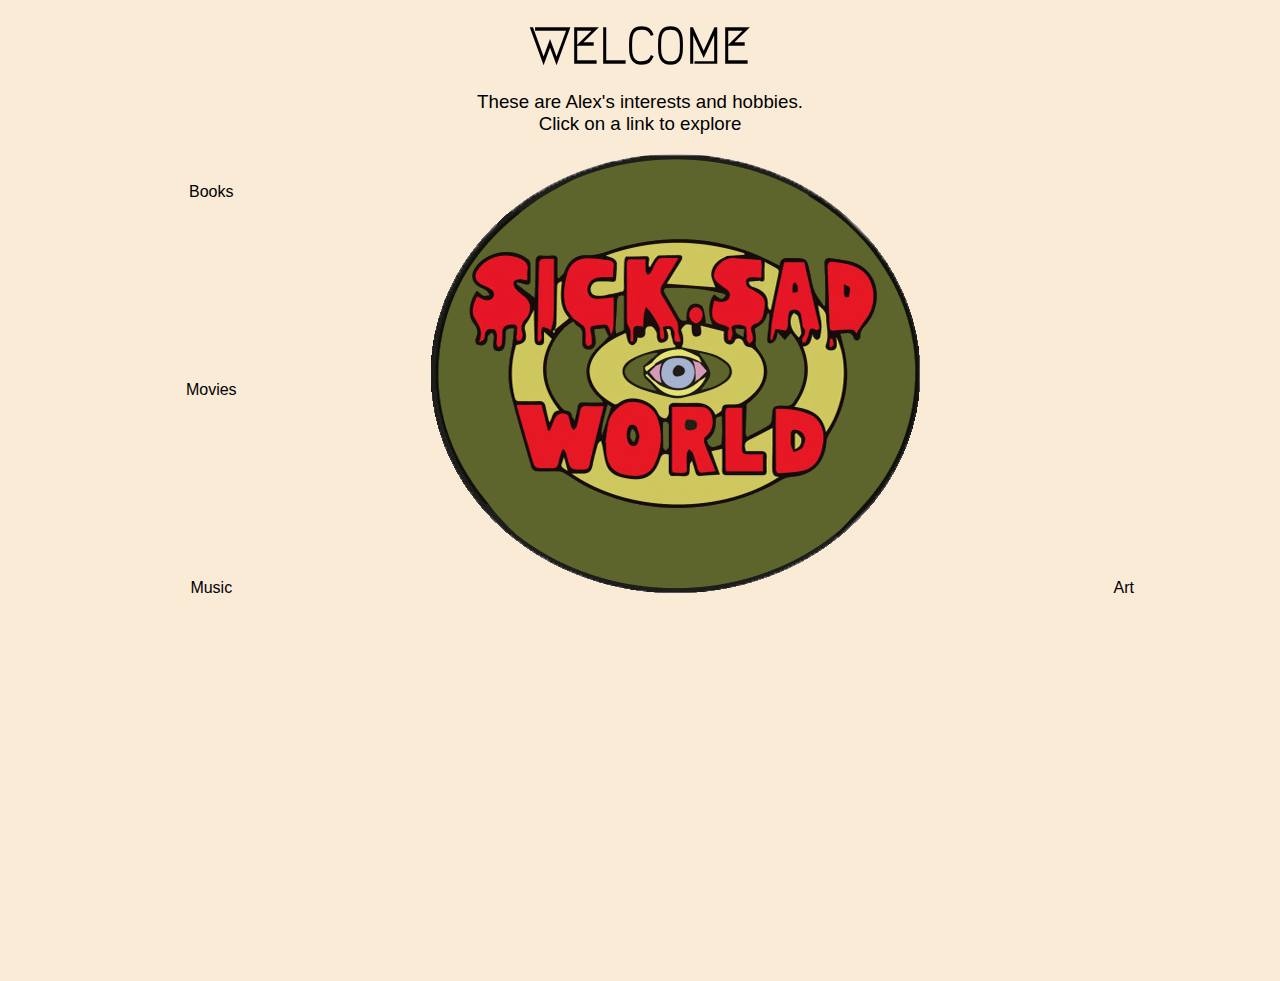
==== index.html @ fc736e08 "First commit for my website" ====
<!DOCTYPE html>
<head>
  <title>Alex's Hobbies</title>
  <link rel="stylesheet" type="text/css" href="styles.css";>
  <link href="https://fonts.googleapis.com/css?family=Bungee+Inline|Bungee+Shade|Codystar|Fontdiner+Swanky|Megrim|Monoton|Press+Start+2P" rel="stylesheet">
  <meta charset="UTF-8">
</head>
  <body>
    <h1>WELCOME</h1>
    <h3 id="subhead">These are Alex's interests and hobbies.<br>Click on a link to explore</h5>
    <div class="wrapper">
      <ul id="frontPage">
        <li>Books</li>
        <li>Movies</li>
        <li>Music</li>
      </ul>
      <ul id="frontPage"><li><img class="centerImage" src="/images/sickSad.gif"></img></li></ul>
      <ul id="frontPage">
        <li>Art</li>
        <li><a href="/Photography</li> <!-- offTheAir -->
        <li>Weird Stuff</li>
      </ul>
    </div>
  </body>
---- styles.css ----
/*font-family: 'Bungee Inline', cursive;
font-family: 'Bungee Shade', cursive;
font-family: 'Codystar', cursive;
font-family: 'Fontdiner Swanky', cursive;
font-family: 'Megrim', cursive;
font-family: 'Monoton', cursive;
font-family: 'Press Start 2P', cursive;*/

h1 {
    font-size: 50px;
    line-height: 24px;
    font-family: 'Megrim', cursive;
    font-weight: 600;
    text-align: center;
}

#subhead {
  font-family: Avenir, sans-serif;
  color: black;
  text-align: center;
  font-weight: 400;
}

img.centerImage {
  padding: 0 50px 0 50px;
  margin-left: auto;
  margin-right: auto;
}

blockquote {
  font-family: 'Times New Roman', serif;
  font-style: italic;
  text-align: center, justify;
  color: white;
}

body {
  background-color: #faebd7;
}

.wrapper {
  text-align: center;
}

ul#frontPage {
  margin-top: 0;
  /*padding: 0;*/
  display: inline-block;
  list-style-type: none;
}

li {
  /*float: left;*/
  margin-right: : auto;
  margin-left: auto;
  margin-top: 0;
  padding: 0 50px 180px 50px;
  font-family: Avenir, sans-serif;
}

p.centerText {
  text-align: center;
  font-family: Avenir, sans-serif;
}
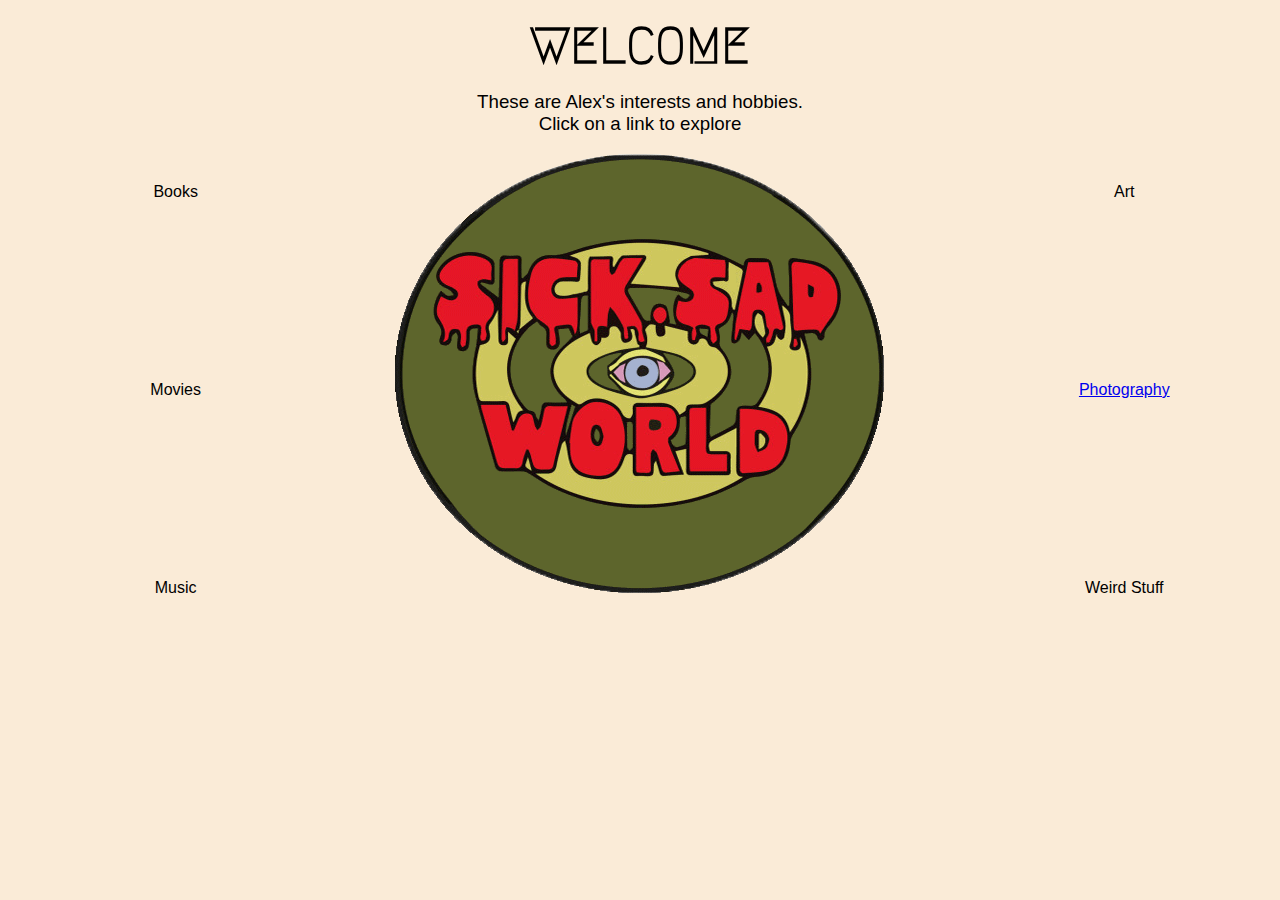
==== commit 3f353ad3: "new photography page added" ====
--- a/index.html
+++ b/index.html
@@ -5,20 +5,20 @@
   <link href="https://fonts.googleapis.com/css?family=Bungee+Inline|Bungee+Shade|Codystar|Fontdiner+Swanky|Megrim|Monoton|Press+Start+2P" rel="stylesheet">
   <meta charset="UTF-8">
 </head>
-  <body>
-    <h1>WELCOME</h1>
-    <h3 id="subhead">These are Alex's interests and hobbies.<br>Click on a link to explore</h5>
-    <div class="wrapper">
-      <ul id="frontPage">
-        <li>Books</li>
-        <li>Movies</li>
-        <li>Music</li>
-      </ul>
-      <ul id="frontPage"><li><img class="centerImage" src="/images/sickSad.gif"></img></li></ul>
-      <ul id="frontPage">
-        <li>Art</li>
-        <li><a href="/Photography</li> <!-- offTheAir -->
-        <li>Weird Stuff</li>
-      </ul>
-    </div>
-  </body>
+<body>
+  <h1>WELCOME</h1>
+  <h3 id="subhead">These are Alex's interests and hobbies.<br>Click on a link to explore</h5>
+  <div class="wrapper">
+    <ul id="frontPage">
+      <li>Books</li>
+      <li>Movies</li>
+      <li>Music</li>
+    </ul>
+    <ul id="frontPage"><li><a href="https://www.youtube.com/watch?v=2_SK0hJ_OmM" target="_blank"><img class="centerImage" src="/images/sickSad.gif"></a></img></li></ul>
+    <ul id="frontPage">
+      <li>Art</li>
+      <li><a href="/photography_page.html">Photography</a></li> <!-- offTheAir -->
+      <li>Weird Stuff</li>
+    </ul>
+  </div>
+</body>
--- a/styles.css
+++ b/styles.css
@@ -21,6 +21,12 @@
   font-weight: 400;
 }
 
+img.ownLine {
+  display: block;
+  margin-left: auto;
+  margin-right: auto;
+}
+
 img.centerImage {
   padding: 0 50px 0 50px;
   margin-left: auto;
@@ -40,6 +46,11 @@
 
 .wrapper {
   text-align: center;
+  font-family: Avenir, sans-serif;
+}
+
+ol {
+  list-style-type: none;
 }
 
 ul#frontPage {
@@ -47,6 +58,11 @@
   /*padding: 0;*/
   display: inline-block;
   list-style-type: none;
+}
+
+li.centered {
+  margin-left: auto;
+  margin-right: auto;
 }
 
 li {
@@ -58,7 +74,7 @@
   font-family: Avenir, sans-serif;
 }
 
-p.centerText {
+p.center {
   text-align: center;
   font-family: Avenir, sans-serif;
 }
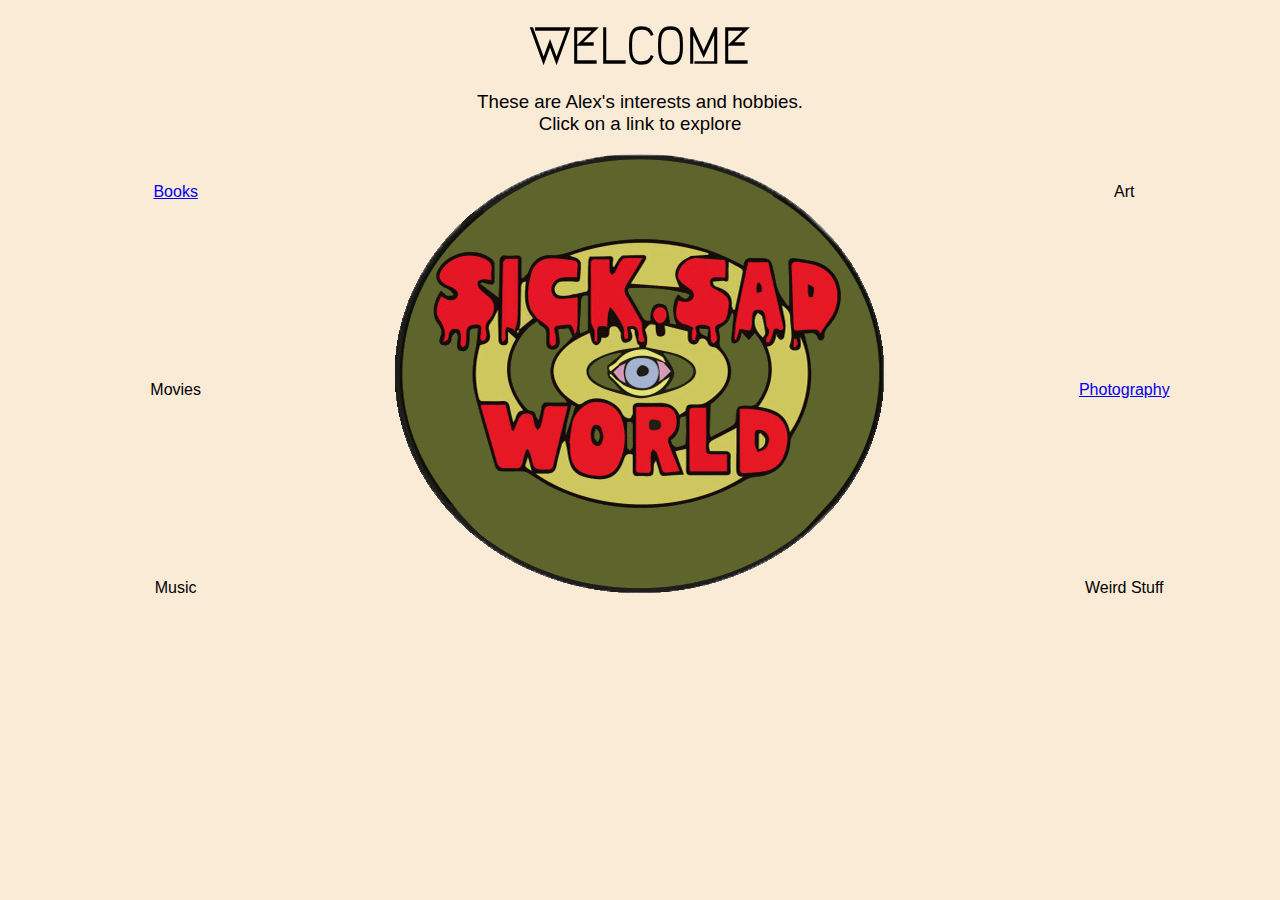
==== commit bcbedc35: "added books page and image sources" ====
--- a/index.html
+++ b/index.html
@@ -10,7 +10,7 @@
   <h3 id="subhead">These are Alex's interests and hobbies.<br>Click on a link to explore</h5>
   <div class="wrapper">
     <ul id="frontPage">
-      <li>Books</li>
+      <li><a href="/books_page.html">Books</a></li>
       <li>Movies</li>
       <li>Music</li>
     </ul>
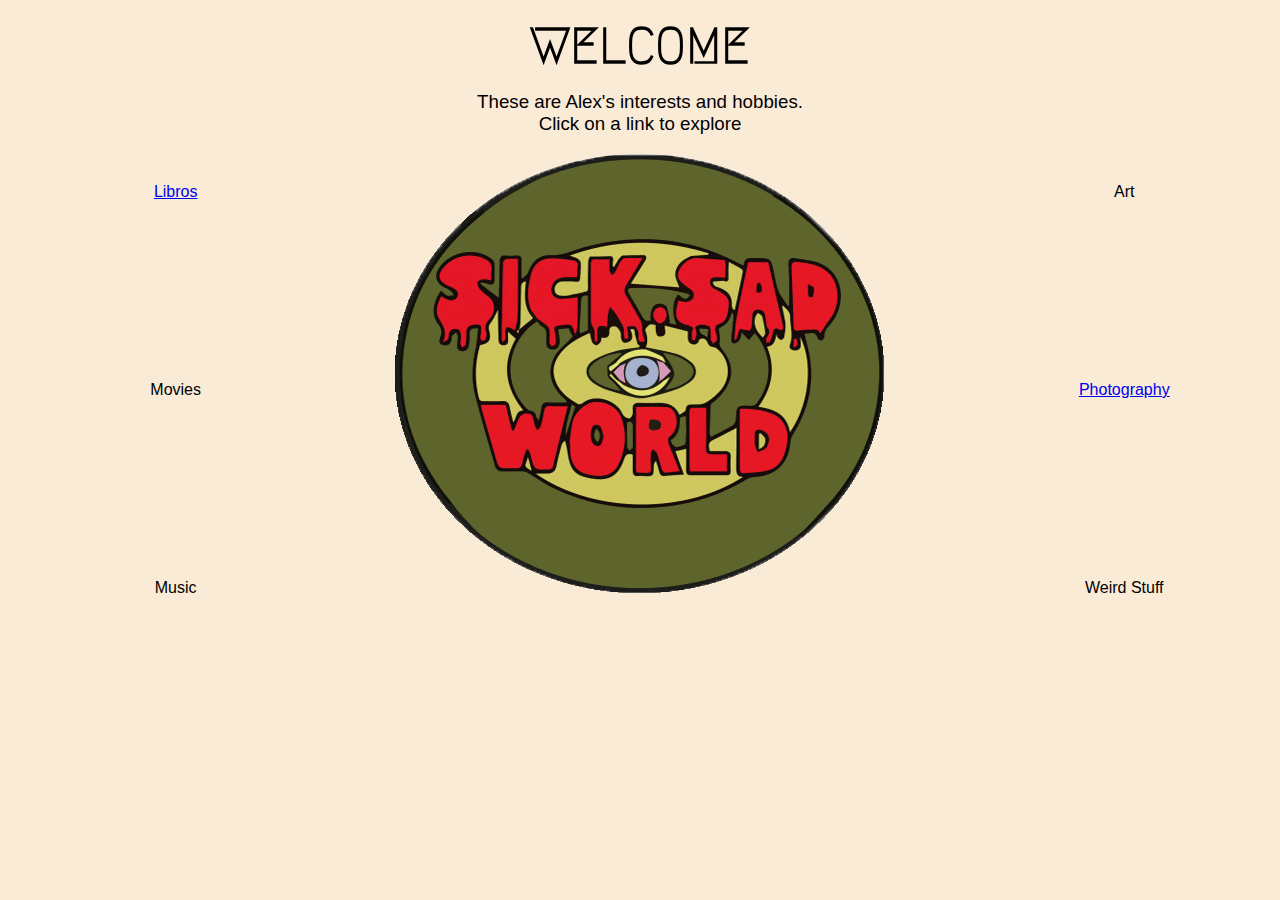
==== commit 59077f53: "windows rsa test" ====
--- a/index.html
+++ b/index.html
@@ -10,7 +10,7 @@
   <h3 id="subhead">These are Alex's interests and hobbies.<br>Click on a link to explore</h5>
   <div class="wrapper">
     <ul id="frontPage">
-      <li><a href="/books_page.html">Books</a></li>
+      <li><a href="/books_page.html">Libros</a></li>
       <li>Movies</li>
       <li>Music</li>
     </ul>
